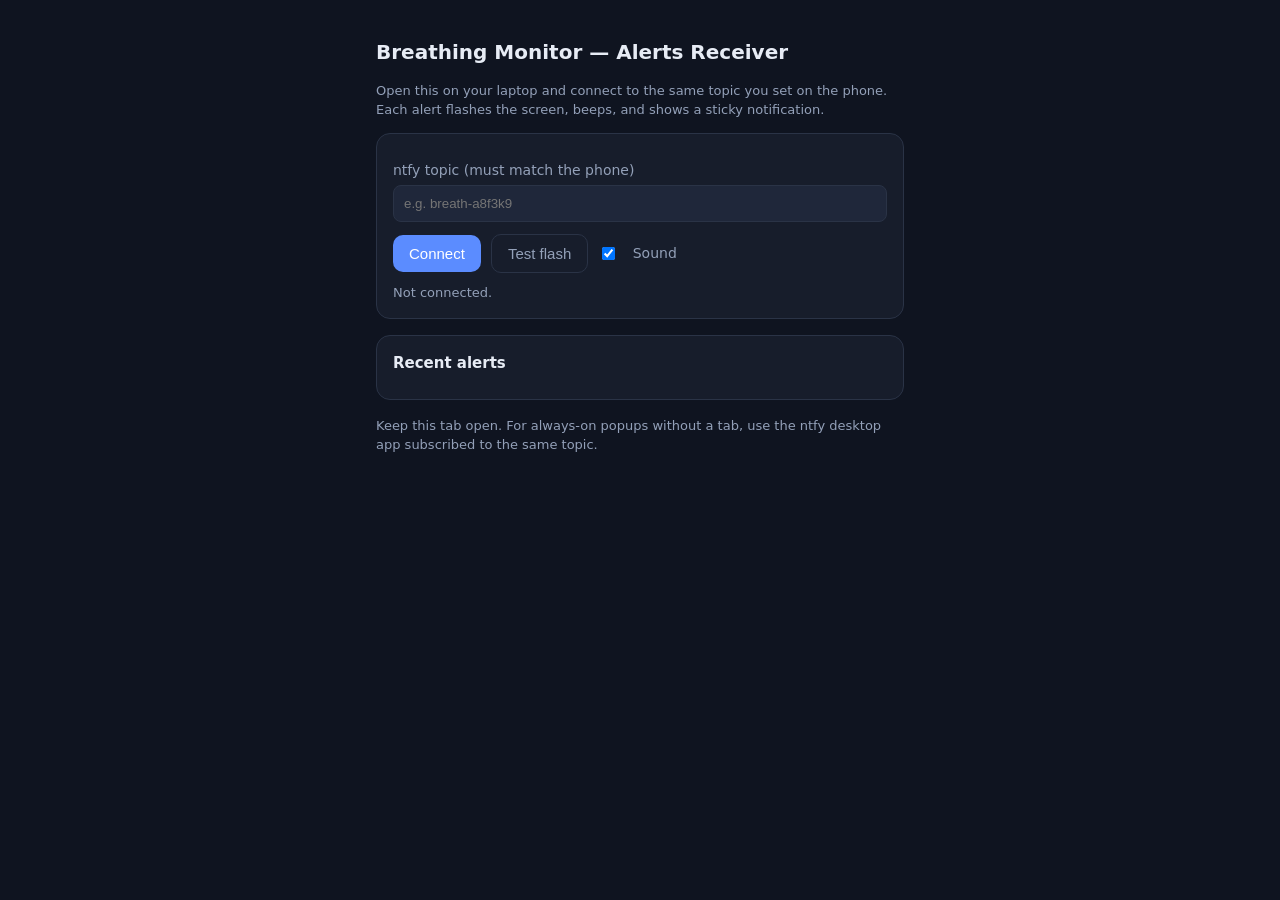
==== web/receiver.html @ d9977751 "Add a laptop "alerts receiver" page with an attention-grabbing popup Answers "what runs on the lapto" ====
<!DOCTYPE html>
<html lang="en">
<head>
  <meta charset="UTF-8" />
  <meta name="viewport" content="width=device-width, initial-scale=1" />
  <title>Breathing Monitor — Alerts Receiver</title>
  <style>
    :root { --bg:#0f1420; --panel:#171d2b; --panel2:#1f273a; --text:#e7ecf5; --muted:#93a0b8; --accent:#5b8cff; --open:#ff5c7a; --border:#2a3346; }
    * { box-sizing: border-box; }
    body { margin:0; background:var(--bg); color:var(--text); font:15px/1.5 system-ui,-apple-system,Segoe UI,Roboto,sans-serif; }
    .wrap { max-width:560px; margin:0 auto; padding:24px 16px; }
    h1 { font-size:20px; }
    .card { background:var(--panel); border:1px solid var(--border); border-radius:14px; padding:16px; margin-bottom:16px; }
    label { display:block; color:var(--muted); font-size:14px; margin:10px 0 4px; }
    input[type=text] { width:100%; padding:10px; border-radius:8px; border:1px solid var(--border); background:var(--panel2); color:var(--text); }
    .row { display:flex; gap:10px; align-items:center; flex-wrap:wrap; }
    button { background:var(--accent); color:#fff; border:0; padding:10px 16px; border-radius:10px; font-size:15px; cursor:pointer; }
    button.ghost { background:transparent; color:var(--muted); border:1px solid var(--border); }
    .status { font-size:13px; color:var(--muted); margin-top:10px; }
    .status.on { color:#39d98a; }
    .status.err { color:var(--open); }
    ul { list-style:none; padding:0; margin:8px 0 0; max-height:240px; overflow:auto; }
    li { padding:8px 4px; border-bottom:1px solid var(--border); font-size:14px; }
    li time { color:var(--muted); font-size:12px; margin-right:8px; font-family:ui-monospace,monospace; }
    .muted { color:var(--muted); font-size:13px; }
    /* Full-screen attention flash */
    #flash { position:fixed; inset:0; background:var(--open); display:flex; align-items:center; justify-content:center;
             opacity:0; pointer-events:none; transition:opacity .12s; z-index:50; }
    #flash.on { opacity:.92; pointer-events:auto; }
    #flash .msg { font-size:min(9vw,54px); font-weight:800; color:#2a0d14; text-align:center; padding:20px; }
    #flash small { display:block; font-size:16px; font-weight:600; margin-top:14px; opacity:.7; }
  </style>
</head>
<body>
  <div class="wrap">
    <h1>Breathing Monitor — Alerts Receiver</h1>
    <p class="muted">Open this on your laptop and connect to the same topic you set on the phone.
       Each alert flashes the screen, beeps, and shows a sticky notification.</p>

    <div class="card">
      <label for="topic">ntfy topic (must match the phone)</label>
      <input id="topic" type="text" placeholder="e.g. breath-a8f3k9" autocomplete="off" />
      <div class="row" style="margin-top:12px">
        <button id="connect">Connect</button>
        <button id="test" class="ghost" type="button">Test flash</button>
        <label class="row" style="margin:0"><input type="checkbox" id="sound" checked /> &nbsp;Sound</label>
      </div>
      <div id="status" class="status">Not connected.</div>
    </div>

    <div class="card">
      <strong>Recent alerts</strong>
      <ul id="log"></ul>
    </div>
    <p class="muted">Keep this tab open. For always-on popups without a tab, use the ntfy desktop app subscribed to the same topic.</p>
  </div>

  <div id="flash"><div class="msg" id="flash-msg">ALERT<small id="flash-sub"></small></div></div>

  <script>
    const $ = (s) => document.querySelector(s);
    const params = new URLSearchParams(location.search);
    const topicEl = $("#topic");
    topicEl.value = params.get("topic") || localStorage.getItem("bm.recv.topic") || "";

    let es = null;
    let audioCtx = null;

    function setStatus(text, cls) {
      const el = $("#status");
      el.textContent = text;
      el.className = "status" + (cls ? " " + cls : "");
    }

    function beep() {
      if (!$("#sound").checked) return;
      try {
        audioCtx = audioCtx || new (window.AudioContext || window.webkitAudioContext)();
        const t = audioCtx.currentTime;
        for (let i = 0; i < 2; i++) {
          const o = audioCtx.createOscillator();
          const g = audioCtx.createGain();
          o.type = "sine";
          o.frequency.value = 880;
          g.gain.setValueAtTime(0.0001, t + i * 0.28);
          g.gain.exponentialRampToValueAtTime(0.4, t + i * 0.28 + 0.02);
          g.gain.exponentialRampToValueAtTime(0.0001, t + i * 0.28 + 0.22);
          o.connect(g).connect(audioCtx.destination);
          o.start(t + i * 0.28);
          o.stop(t + i * 0.28 + 0.24);
        }
      } catch (e) { /* ignore */ }
    }

    let titleTimer = null;
    const baseTitle = document.title;
    function flashTitle(msg) {
      let on = true, n = 0;
      clearInterval(titleTimer);
      titleTimer = setInterval(() => {
        document.title = on ? "⚠️ " + msg : baseTitle;
        on = !on;
        if (++n > 12) { clearInterval(titleTimer); document.title = baseTitle; }
      }, 500);
    }

    function alertNow(msg) {
      // Full-screen flash
      $("#flash-sub").textContent = msg;
      const f = $("#flash");
      f.classList.add("on");
      setTimeout(() => f.classList.remove("on"), 1600);
      beep();
      flashTitle(msg);
      // Sticky OS notification
      if ("Notification" in window && Notification.permission === "granted") {
        try { new Notification("Breathing Monitor", { body: msg, requireInteraction: true, tag: "bm-alert" }); } catch (e) {}
      }
      // Log
      const li = document.createElement("li");
      li.innerHTML = `<time>${new Date().toLocaleTimeString()}</time>${msg}`;
      $("#log").prepend(li);
      while ($("#log").children.length > 30) $("#log").lastChild.remove();
    }
    // Dismiss the flash on click.
    $("#flash").addEventListener("click", () => $("#flash").classList.remove("on"));

    function connect() {
      const topic = topicEl.value.trim();
      if (!topic) { setStatus("Enter a topic first.", "err"); return; }
      localStorage.setItem("bm.recv.topic", topic);
      if (es) es.close();
      if ("Notification" in window && Notification.permission === "default") Notification.requestPermission();
      const url = /^https?:\/\//.test(topic) ? topic.replace(/\/$/, "") + "/sse" : `https://ntfy.sh/${encodeURIComponent(topic)}/sse`;
      setStatus("Connecting…");
      es = new EventSource(url);
      es.onopen = () => setStatus("Connected — waiting for alerts.", "on");
      es.onerror = () => setStatus("Disconnected — retrying…", "err");
      es.onmessage = (ev) => {
        try {
          const d = JSON.parse(ev.data);
          if (d.event === "message") alertNow(d.message || "(alert)");
        } catch (e) { /* keepalive/open events */ }
      };
    }

    $("#connect").addEventListener("click", connect);
    $("#test").addEventListener("click", () => alertNow("Test alert — mouth open"));
    if (topicEl.value) connect();
  </script>
</body>
</html>
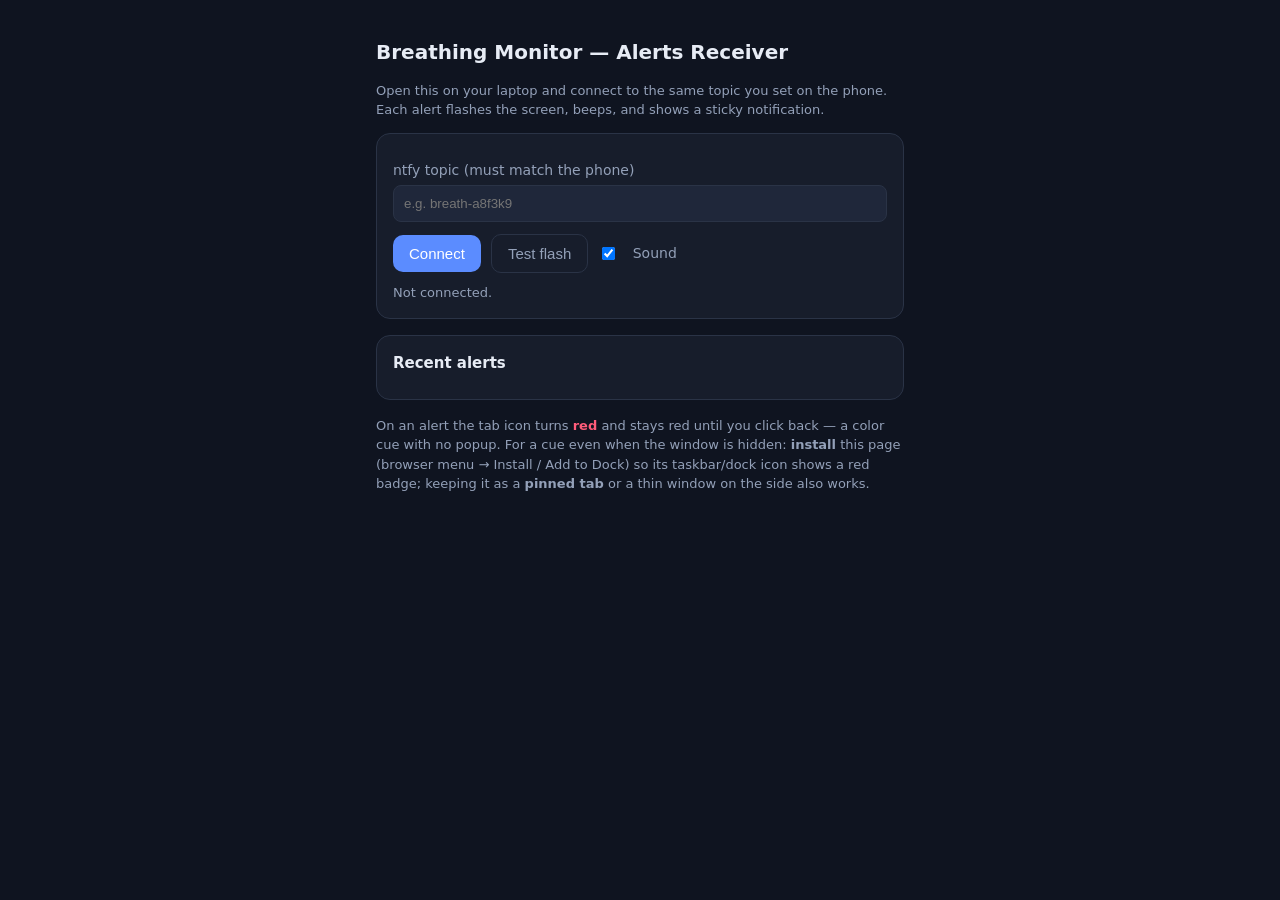
==== commit 50b544d1: "Receiver: color cue when the tab is unfocused (favicon + badge, no popup) For an alert-color signal " ====
--- a/web/receiver.html
+++ b/web/receiver.html
@@ -4,6 +4,8 @@
   <meta charset="UTF-8" />
   <meta name="viewport" content="width=device-width, initial-scale=1" />
   <title>Breathing Monitor — Alerts Receiver</title>
+  <link rel="manifest" href="./receiver.webmanifest" />
+  <link id="fav" rel="icon" />
   <style>
     :root { --bg:#0f1420; --panel:#171d2b; --panel2:#1f273a; --text:#e7ecf5; --muted:#93a0b8; --accent:#5b8cff; --open:#ff5c7a; --border:#2a3346; }
     * { box-sizing: border-box; }
@@ -52,7 +54,7 @@
       <strong>Recent alerts</strong>
       <ul id="log"></ul>
     </div>
-    <p class="muted">Keep this tab open. For always-on popups without a tab, use the ntfy desktop app subscribed to the same topic.</p>
+    <p class="muted">On an alert the tab icon turns <b style="color:#ff5c7a">red</b> and stays red until you click back — a color cue with no popup. For a cue even when the window is hidden: <b>install</b> this page (browser menu → Install / Add to Dock) so its taskbar/dock icon shows a red badge; keeping it as a <b>pinned tab</b> or a thin window on the side also works.</p>
   </div>
 
   <div id="flash"><div class="msg" id="flash-msg">ALERT<small id="flash-sub"></small></div></div>
@@ -92,31 +94,54 @@
       } catch (e) { /* ignore */ }
     }
 
-    let titleTimer = null;
     const baseTitle = document.title;
-    function flashTitle(msg) {
-      let on = true, n = 0;
-      clearInterval(titleTimer);
-      titleTimer = setInterval(() => {
-        document.title = on ? "⚠️ " + msg : baseTitle;
-        on = !on;
-        if (++n > 12) { clearInterval(titleTimer); document.title = baseTitle; }
-      }, 500);
+    const favLink = document.getElementById("fav");
+
+    // Draw a solid colored dot as the tab favicon — a peripheral color signal
+    // visible in the tab strip (and taskbar/dock icon) without any popup.
+    function setFavicon(color) {
+      const c = document.createElement("canvas");
+      c.width = c.height = 64;
+      const x = c.getContext("2d");
+      x.fillStyle = color;
+      x.beginPath();
+      x.arc(32, 32, 30, 0, Math.PI * 2);
+      x.fill();
+      favLink.href = c.toDataURL("image/png");
     }
+    const COLOR_OK = "#39d98a", COLOR_ALERT = "#ff5c7a";
+    setFavicon(COLOR_OK);
+
+    // Alert stays "flagged" (red tab + red badge + flagged title) until you
+    // return to the tab, so an unfocused/hidden tab still shows the color.
+    function raiseFlag(msg) {
+      setFavicon(COLOR_ALERT);
+      document.title = "🔴 " + msg;
+      try { navigator.setAppBadge && navigator.setAppBadge(1); } catch (e) {}
+    }
+    function clearFlag() {
+      setFavicon(COLOR_OK);
+      document.title = baseTitle;
+      try { navigator.clearAppBadge && navigator.clearAppBadge(); } catch (e) {}
+    }
+    // Clear the flag once the user actually looks at the tab.
+    window.addEventListener("focus", clearFlag);
+    document.addEventListener("visibilitychange", () => { if (!document.hidden) clearFlag(); });
 
     function alertNow(msg) {
-      // Full-screen flash
+      // Full-screen flash (visible when the tab is on-screen).
       $("#flash-sub").textContent = msg;
       const f = $("#flash");
       f.classList.add("on");
       setTimeout(() => f.classList.remove("on"), 1600);
       beep();
-      flashTitle(msg);
-      // Sticky OS notification
+      // Persistent color signal for when the tab isn't focused.
+      raiseFlag(msg);
+      // Sticky OS notification.
       if ("Notification" in window && Notification.permission === "granted") {
         try { new Notification("Breathing Monitor", { body: msg, requireInteraction: true, tag: "bm-alert" }); } catch (e) {}
       }
-      // Log
+      // Log.
       const li = document.createElement("li");
       li.innerHTML = `<time>${new Date().toLocaleTimeString()}</time>${msg}`;
       $("#log").prepend(li);
@@ -124,6 +149,10 @@
     }
     // Dismiss the flash on click.
     $("#flash").addEventListener("click", () => $("#flash").classList.remove("on"));
+
+    // Register the service worker so the receiver is installable (enables the
+    // taskbar/dock badge and a standalone window).
+    if ("serviceWorker" in navigator) navigator.serviceWorker.register("./sw.js").catch(() => {});
 
     function connect() {
       const topic = topicEl.value.trim();
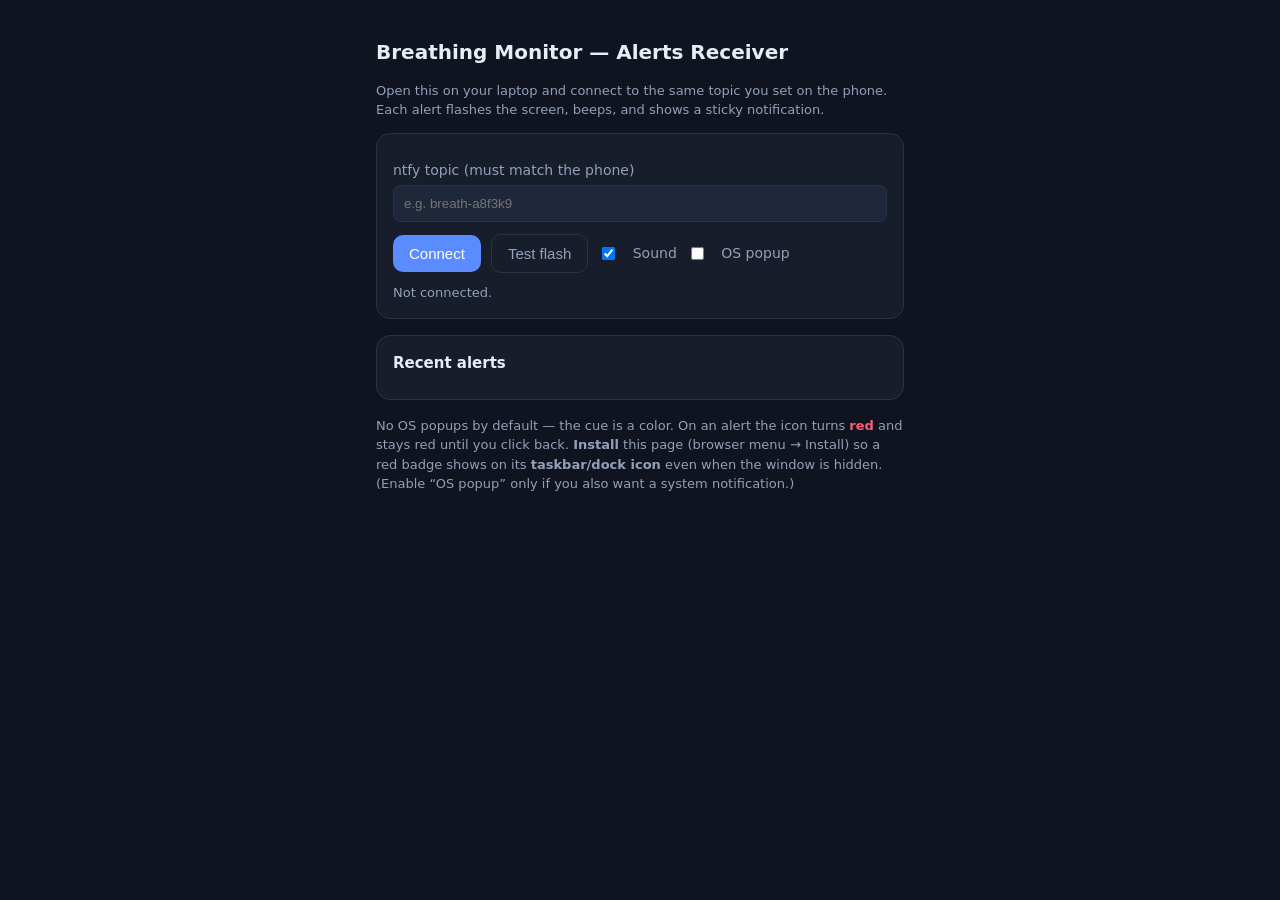
==== commit 50f2c65d: "Receiver: OS popups off by default, keep the red taskbar cue Per request: an installed receiver shou" ====
--- a/web/receiver.html
+++ b/web/receiver.html
@@ -46,6 +46,7 @@
         <button id="connect">Connect</button>
         <button id="test" class="ghost" type="button">Test flash</button>
         <label class="row" style="margin:0"><input type="checkbox" id="sound" checked /> &nbsp;Sound</label>
+        <label class="row" style="margin:0"><input type="checkbox" id="popup" /> &nbsp;OS popup</label>
       </div>
       <div id="status" class="status">Not connected.</div>
     </div>
@@ -54,7 +55,7 @@
       <strong>Recent alerts</strong>
       <ul id="log"></ul>
     </div>
-    <p class="muted">On an alert the tab icon turns <b style="color:#ff5c7a">red</b> and stays red until you click back — a color cue with no popup. For a cue even when the window is hidden: <b>install</b> this page (browser menu → Install / Add to Dock) so its taskbar/dock icon shows a red badge; keeping it as a <b>pinned tab</b> or a thin window on the side also works.</p>
+    <p class="muted">No OS popups by default — the cue is a color. On an alert the icon turns <b style="color:#ff5c7a">red</b> and stays red until you click back. <b>Install</b> this page (browser menu → Install) so a red badge shows on its <b>taskbar/dock icon</b> even when the window is hidden. (Enable “OS popup” only if you also want a system notification.)</p>
   </div>
 
   <div id="flash"><div class="msg" id="flash-msg">ALERT<small id="flash-sub"></small></div></div>
@@ -67,6 +68,14 @@
 
     let es = null;
     let audioCtx = null;
+
+    // OS popup is OFF by default (the taskbar badge + red icon is the cue).
+    const popupEl = $("#popup");
+    popupEl.checked = localStorage.getItem("bm.recv.popup") === "1";
+    popupEl.addEventListener("change", () => {
+      localStorage.setItem("bm.recv.popup", popupEl.checked ? "1" : "0");
+      if (popupEl.checked && "Notification" in window && Notification.permission === "default") Notification.requestPermission();
+    });
 
     function setStatus(text, cls) {
       const el = $("#status");
@@ -137,8 +146,8 @@
       beep();
       // Persistent color signal for when the tab isn't focused.
       raiseFlag(msg);
-      // Sticky OS notification.
-      if ("Notification" in window && Notification.permission === "granted") {
+      // Sticky OS notification — only if explicitly enabled.
+      if (popupEl.checked && "Notification" in window && Notification.permission === "granted") {
         try { new Notification("Breathing Monitor", { body: msg, requireInteraction: true, tag: "bm-alert" }); } catch (e) {}
       }
       // Log.
@@ -159,7 +168,7 @@
       if (!topic) { setStatus("Enter a topic first.", "err"); return; }
       localStorage.setItem("bm.recv.topic", topic);
       if (es) es.close();
-      if ("Notification" in window && Notification.permission === "default") Notification.requestPermission();
+      if (popupEl.checked && "Notification" in window && Notification.permission === "default") Notification.requestPermission();
       const url = /^https?:\/\//.test(topic) ? topic.replace(/\/$/, "") + "/sse" : `https://ntfy.sh/${encodeURIComponent(topic)}/sse`;
       setStatus("Connecting…");
       es = new EventSource(url);
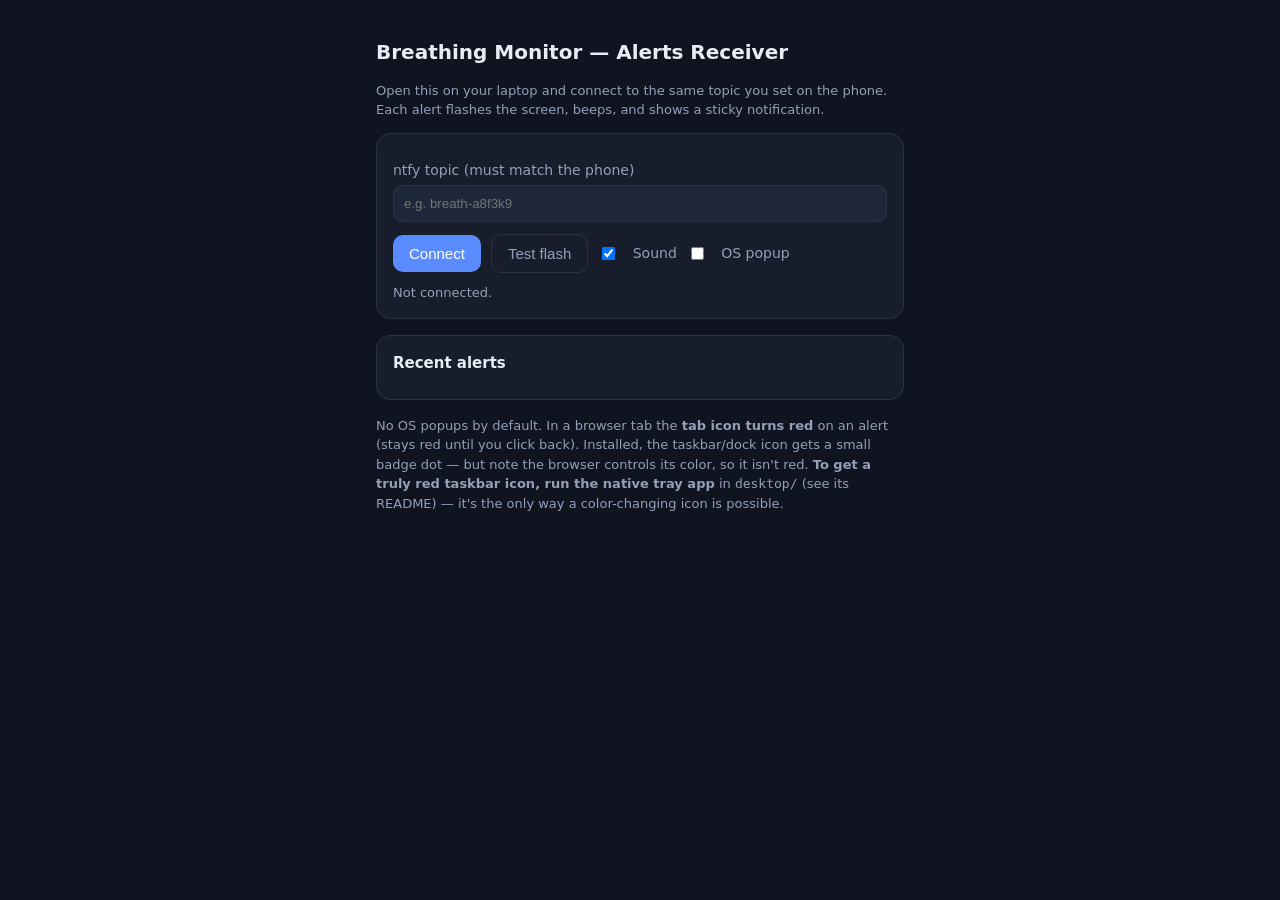
==== commit 5aba6a8b: "Add native tray app for a real red icon; badge as a dot The web can't recolor a taskbar icon — App B" ====
--- a/web/receiver.html
+++ b/web/receiver.html
@@ -55,7 +55,7 @@
       <strong>Recent alerts</strong>
       <ul id="log"></ul>
     </div>
-    <p class="muted">No OS popups by default — the cue is a color. On an alert the icon turns <b style="color:#ff5c7a">red</b> and stays red until you click back. <b>Install</b> this page (browser menu → Install) so a red badge shows on its <b>taskbar/dock icon</b> even when the window is hidden. (Enable “OS popup” only if you also want a system notification.)</p>
+    <p class="muted">No OS popups by default. In a browser tab the <b>tab icon turns red</b> on an alert (stays red until you click back). Installed, the taskbar/dock icon gets a small badge dot — but note the browser controls its color, so it isn't red. <b>To get a truly red taskbar icon, run the native tray app</b> in <code>desktop/</code> (see its README) — it's the only way a color-changing icon is possible.</p>
   </div>
 
   <div id="flash"><div class="msg" id="flash-msg">ALERT<small id="flash-sub"></small></div></div>
@@ -126,7 +126,9 @@
     function raiseFlag(msg) {
       setFavicon(COLOR_ALERT);
       document.title = "🔴 " + msg;
-      try { navigator.setAppBadge && navigator.setAppBadge(1); } catch (e) {}
+      // A dot badge (no number). Note: the browser controls its color (system
+      // accent) — the web platform can't recolor the taskbar icon itself.
+      try { navigator.setAppBadge && navigator.setAppBadge(); } catch (e) {}
     }
     function clearFlag() {
       setFavicon(COLOR_OK);
